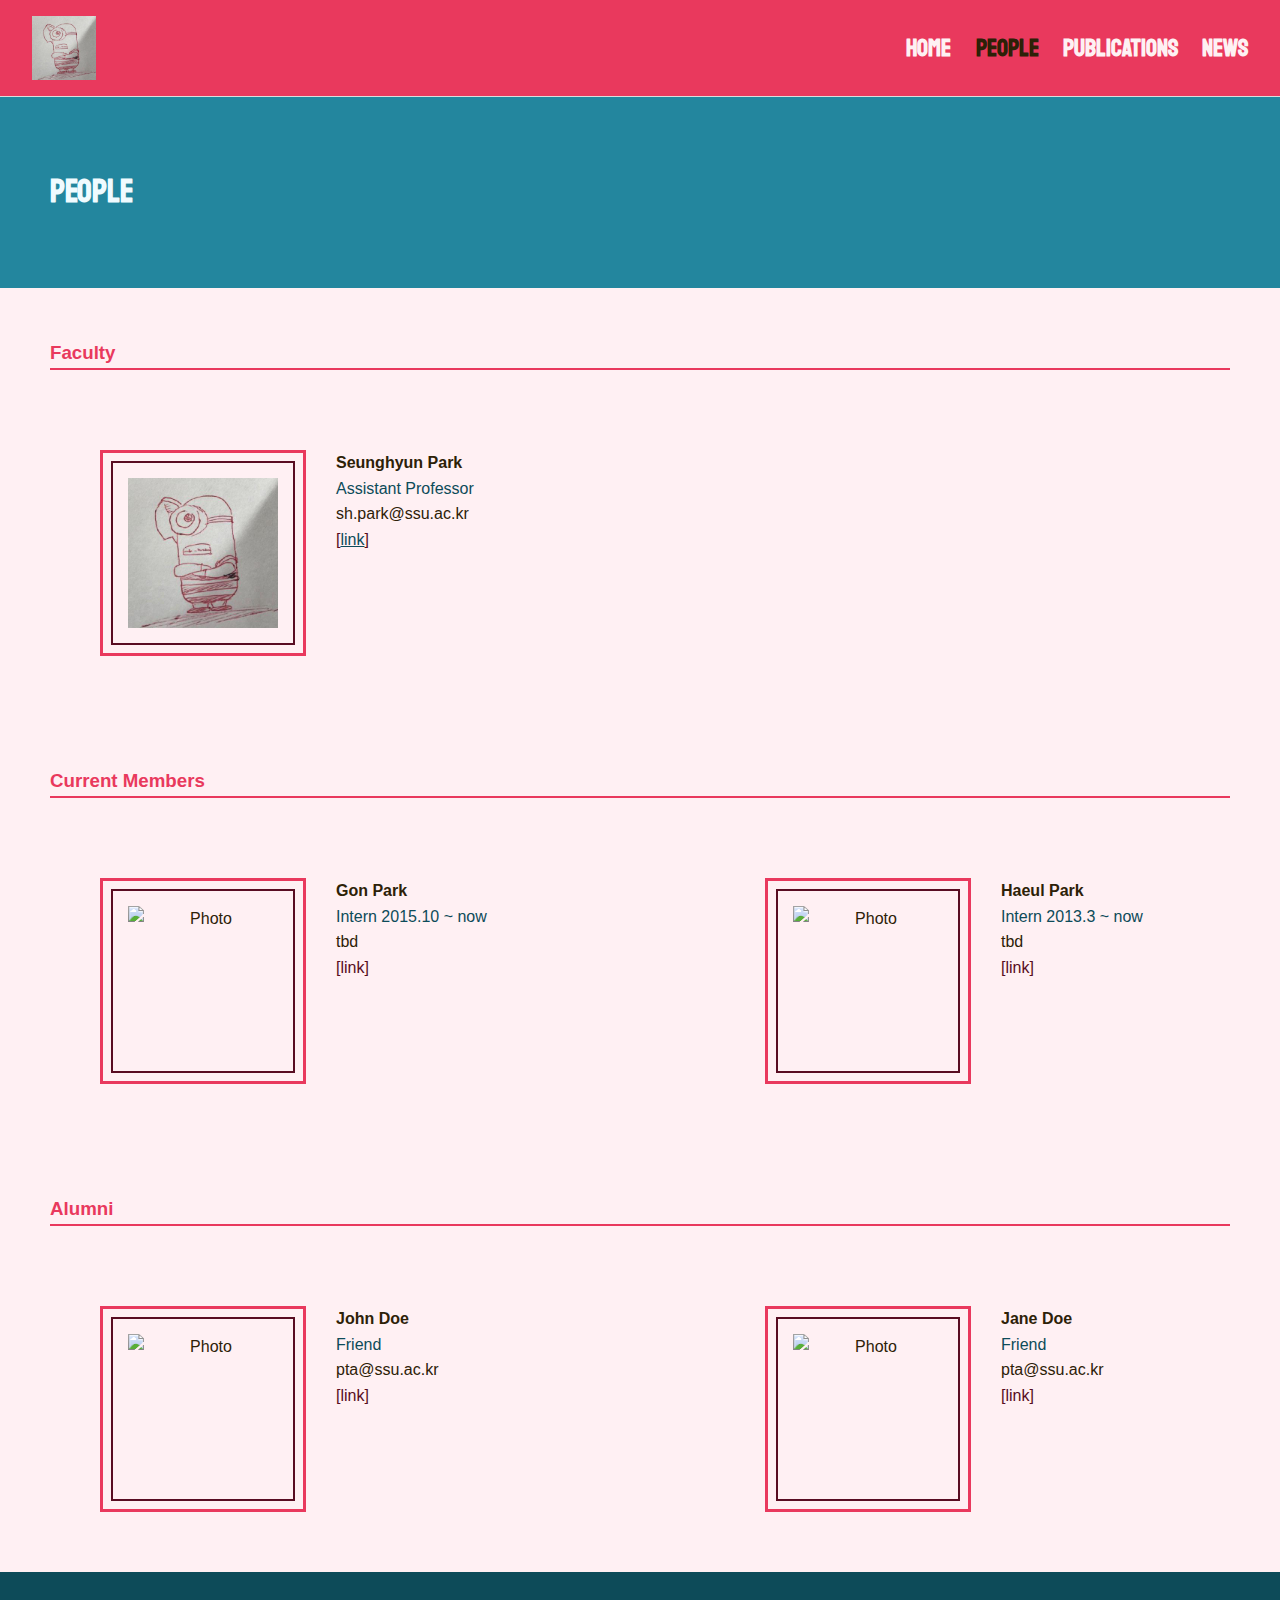
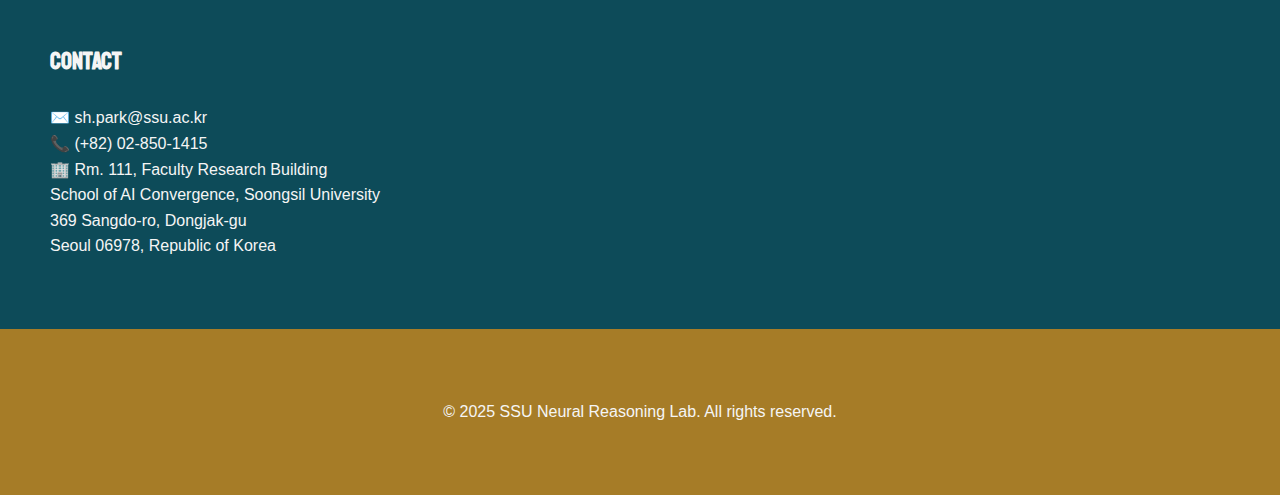
==== people.html @ 52098c27 "first commit" ====
<!DOCTYPE html>
<html lang="en">

<head>
    <meta charset="UTF-8">
    <meta name="viewport" content="width=device-width, initial-scale=1.0">
    <title>People</title>
    <link rel="stylesheet" href="css/style.css">
    <link rel="stylesheet" href="css/people.css">
    <link href="https://fonts.googleapis.com/css2?family=Staatliches&display=swap" rel="stylesheet">
    <link href="https://fonts.googleapis.com/css2?family=Archivo&display=swap" rel="stylesheet">
</head>

<body>
    <div id="header"></div>
    <main>
        <div class="other-head">
            <h1 style="color: #f0fbff; font-family: 'Staatliches', sans-serif;">PEOPLE</h1>
        </div>
        <section class="faculty">
            <div class="people-category">
                <h3 style="color: #e9395d;">Faculty</h3>
            </div>
            <div class="member-grid">
                <div class="member">
                    <div class="photo-frame-outer">
                        <div class="photo-frame-inner">
                            <img src="images/minion.jpg" alt="Photo" class="photo">
                        </div>
                    </div>
                    <div class="member-info">
                        <h4 class="name">Seunghyun Park</h4>
                        <h4 class="position">Assistant Professor</h4>
                        <div class="email">sh.park@ssu.ac.kr</div>
                        <div class="ext-link">[<a href="https://scholar.google.com/citations?user=iowjmTwAAAAJ&hl=en"
                                target="_blank" style="color:#0d4b59;">link</a>]</div>
                    </div>
                </div>
            </div>
        </section>

        <section class="current-members">
            <div class="people-category">
                <h3 style="color: #e9395d;">Current Members</h3>
            </div>
            <div class="member-grid">
                <div class="member">
                    <div class="photo-frame-outer">
                        <div class="photo-frame-inner">
                            <img src="images/placeholder.png" alt="Photo" class="photo">
                        </div>
                    </div>
                    <div class="member-info">
                        <div class="name">Gon Park</div>
                        <div class="position">Intern 2015.10 ~ now</div>
                        <div class="email">tbd</div>
                        <div class="ext-link">[link]</div>
                    </div>
                </div>
                <div class="member">
                    <div class="photo-frame-outer">
                        <div class="photo-frame-inner">
                            <img src="images/placeholder.png" alt="Photo" class="photo">
                        </div>
                    </div>
                    <div class="member-info">
                        <div class="name">Haeul Park</div>
                        <div class="position">Intern 2013.3 ~ now</div>
                        <div class="email">tbd</div>
                        <div class="ext-link">[link]</div>
                    </div>
                </div>
            </div>
        </section>

        <section class="alumni">
            <div class="people-category">
                <h3 style="color: #e9395d;">Alumni</h3>
            </div>
            <div class="member-grid">
                <div class="member">
                    <div class="photo-frame-outer">
                        <div class="photo-frame-inner">
                            <img src="images/placeholder.png" alt="Photo" class="photo">
                        </div>
                    </div>
                    <div class="member-info">
                        <div class="name">John Doe</div>
                        <div class="position">Friend</div>
                        <div class="email">pta@ssu.ac.kr</div>
                        <div class="ext-link">[link]</div>
                    </div>
                </div>
                <div class="member">
                    <div class="photo-frame-outer">
                        <div class="photo-frame-inner">
                            <img src="images/placeholder.png" alt="Photo" class="photo">
                        </div>
                    </div>
                    <div class="member-info">
                        <div class="name">Jane Doe</div>
                        <div class="position">Friend</div>
                        <div class="email">pta@ssu.ac.kr</div>
                        <div class="ext-link">[link]</div>
                    </div>
                </div>
            </div>
        </section>

        <section class="contact">
            <div class="contact-title">
                <h2 style="font-family: 'Staatliches', sans-serif;">Contact</h2>
            </div>
            <div id="contact"></div>
        </section>
    </main>

    <div id="footer"></div>
    <script src="js/main.js"></script>
</body>


</html>
---- css/style.css ----
/* 기본 스타일 초기화 */
* {
    margin: 0;
    padding: 0;
    box-sizing: border-box;
    /* font-family: Arial, sans-serif; */
    /* font-family: 'Inter', 'Noto Sans KR', sans-serif; */
    font-family: 'Achivo', sans-serif;
    /* border: 1px solid black; */
}

/* color map


붉은흰색: #fef1f3
다홍색: #e9395d
연한다홍색: #fff0f3
진한파란색: #0d4b59
파란색: #23869e
연한파랑색: #f0fbff
진한똥색(글씨용): #590d22
똥색: #a67c27
연한똥색: #fffbf0
진한검은색 (글씨용): #2d2107

*/



/* 전체 레이아웃 */
body {
    /* 줄간격 */
    line-height: 1.6;
    background-color: #fff0f3;
    color: #2d2107;
}

/* 헤더 스타일 */
header {
    background: #e9395d;
    padding: 1rem 2rem;
    display: flex;
    /* 가운데 정렬 (세로방향) */
    align-items: center;
    /* 양쪽 끝 정렬 (가로방향) */
    justify-content: space-between;
    border-bottom: 1px solid #ddd;
}


.other-head {
    text-align: left;
    background: #23869e;
    color: #2d2107;
    width: 100%;
    box-sizing: border-box;
    padding: 70px 50px;
    margin: 0px 0px;
}

.header-logo {
    height: 4rem;
    width: auto;
}

/* 로고 스타일 */
/* .logo {
    font-size: 1.5rem;
    font-weight: bold;
} */

/* 네비게이션 스타일 */
nav {
    flex-grow: 1;
    text-align: right;
}

nav ul {
    list-style: none;
    padding: 0;
}

nav ul li {
    display: inline;
    margin-left: 20px;
}

nav ul li a {
    color: #fef1f3;
    text-decoration: none;
    font-weight: bold;
    font-size: x-large;
    font-family: 'Staatliches', sans-serif;
}

nav ul li.active a {
    color: #2d2107;
}


nav ul li a:hover {
    color: #2d2107;
}


/* 메인 섹션 스타일 */
main {
    text-align: center;
}

.intro {
    font-size: 2rem;
    text-align: center;
    margin: 50px 200px;
}


.contact {
    width: 100%;
    background-color: #0d4b59;
    padding: 20px 0;
}

.contact-title {
    text-align: left;
    color: whitesmoke;
    box-sizing: border-box;
    /* TOP RIGHT BOTTOM LEFT */
    margin: 50px 50px 25px 50px;
}

.contact-main {
    text-align: left;
    color: whitesmoke;
    box-sizing: border-box;
    margin: 25px 50px 50px 50px;
    font-family: 'Archivo', sans-serif;
}



footer {
    width: 100%;
    background-color: #a67c27;
    padding: 20px 0;
}

/* 푸터 스타일 */
.footer-cr {
    color: whitesmoke;
    text-align: center;
    /* display: flex; */
    justify-content: space-between;
    align-items: center;
    margin: 50px 50px;
}

.footer-logo {
    /* height: 140px; */
    height: auto;
    width: auto;
}
---- css/people.css ----
.people-category {
    text-align: left;
    /* background: white; */
    margin: 50px 50px 20px 50px;
    border-bottom: 2px solid #e9395d;
}


.member-grid {
    display: grid;
    grid-template-columns: repeat(2, 1fr);
    gap: 50px;
}

/* 개별 멤버 박스 스타일 */
.member {
    display: flex;
    /* align-items: center; */
    /* justify-content: space-between; */
    margin: 50px 100px;
}

.photo-frame-outer {
    padding: 8px;
    border: 3px solid #e9395d;
    padding: 8px 8px;
    margin: 10px 30px 10px 0px;
}

.photo-frame-inner {
    padding: 8px;
    border: 2px solid #590d22;
    padding: 15px 15px;
}


.photo {
    /* display: block; */
    display: flex;
    align-items: center;
    justify-content: center;
    width: 150px;
    height: 150px;
    object-fit: cover;
    /* border-radius: 50%; */
    /* padding: 2px 2px; */
    /* margin: 5px 5px; */
}

.member-info {
    margin: 10px 0px;
}

.name {
    text-align: left;
    font-weight: bold;
    font-size: 1rem;
    color: #2d2107;
}

.position {
    text-align: left;
    font-size: 1rem;
    font-weight: normal;
    color: #0d4b59;
}

.email {
    text-align: left;
    font-size: 1rem;
    color: #2d2107;
}

.ext-link {
    text-align: left;
    font-size: 1rem;
    color: #590d22;
}
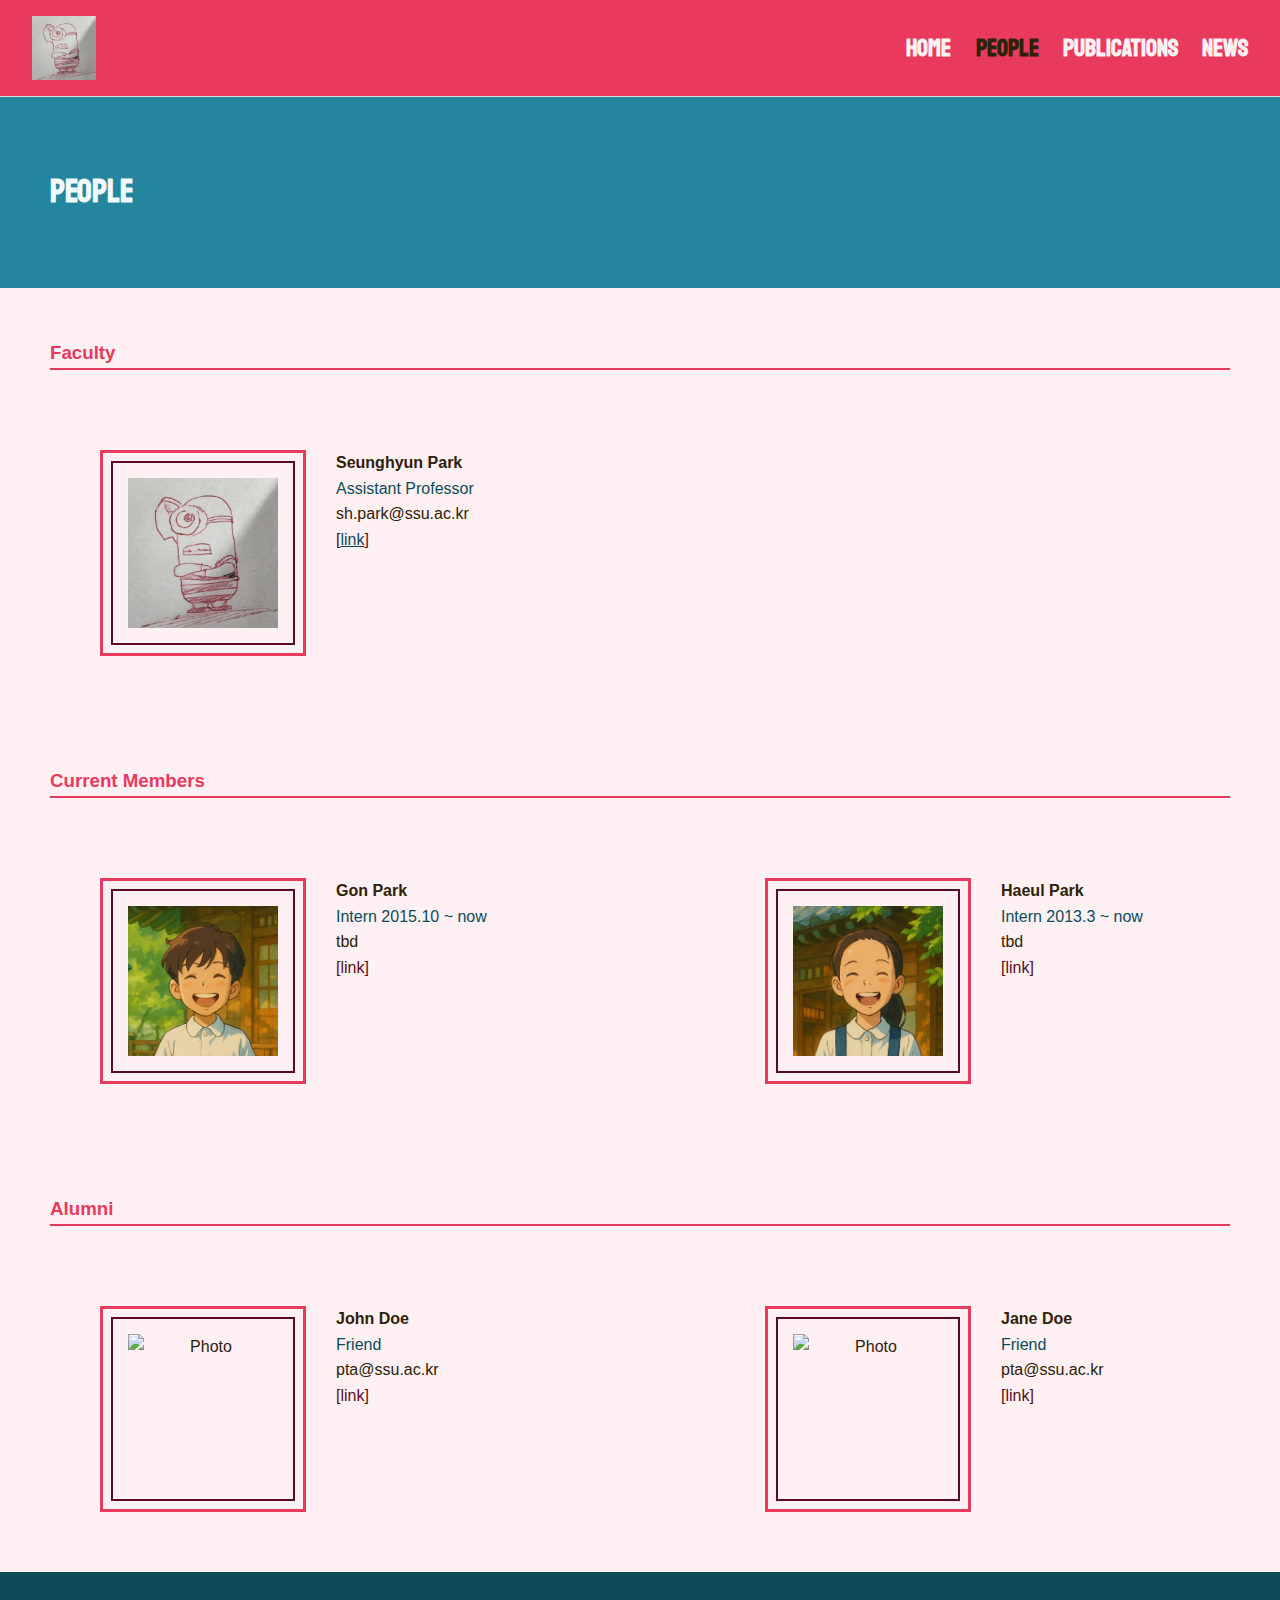
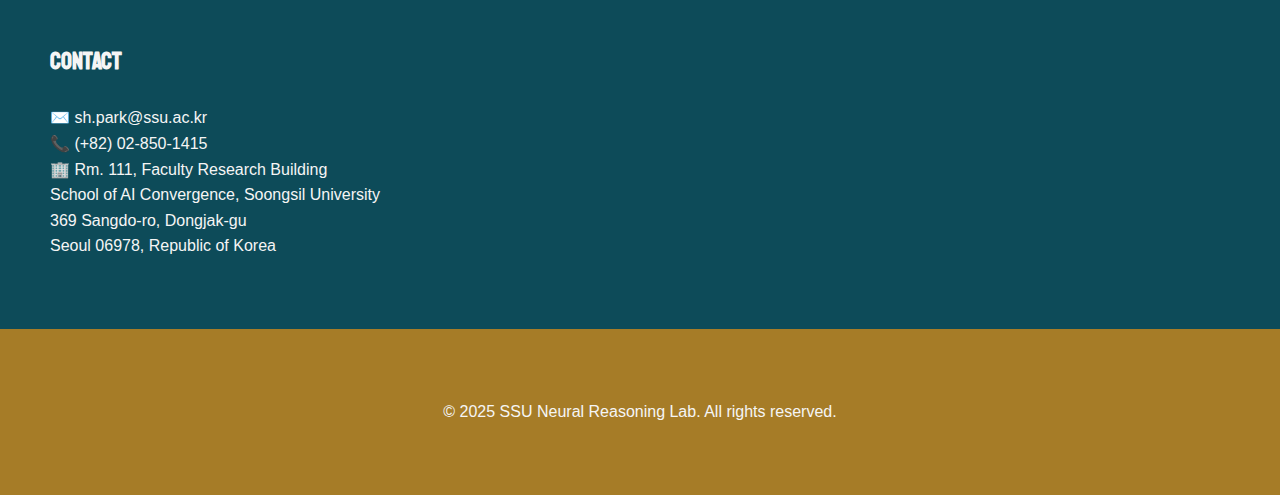
==== commit 0268d8e7: "add: some pictures" ====
--- a/people.html
+++ b/people.html
@@ -47,7 +47,7 @@
                 <div class="member">
                     <div class="photo-frame-outer">
                         <div class="photo-frame-inner">
-                            <img src="images/placeholder.png" alt="Photo" class="photo">
+                            <img src="images/gon.png" alt="Photo" class="photo">
                         </div>
                     </div>
                     <div class="member-info">
@@ -60,7 +60,7 @@
                 <div class="member">
                     <div class="photo-frame-outer">
                         <div class="photo-frame-inner">
-                            <img src="images/placeholder.png" alt="Photo" class="photo">
+                            <img src="images/haeul.png" alt="Photo" class="photo">
                         </div>
                     </div>
                     <div class="member-info">
--- a/css/style.css
+++ b/css/style.css
@@ -111,7 +111,8 @@
 .intro {
     font-size: 2rem;
     text-align: center;
-    margin: 50px 200px;
+    margin: 50px auto;
+    max-width: 90%;
 }
 
 
--- a/css/people.css
+++ b/css/people.css
@@ -75,4 +75,28 @@
     text-align: left;
     font-size: 1rem;
     color: #590d22;
+}
+
+@media screen and (max-width: 768px) {
+    .member-grid {
+        grid-template-columns: 1fr;
+        gap: 20px;
+    }
+
+    .member {
+        flex-direction: column;
+        margin: 10px;
+        align-items: center;
+        text-align: center;
+        width: 100%;
+        box-sizing: border-box;
+    }
+
+    .photo-frame-outer {
+        margin: 0 0 20px 0;
+    }
+
+    .member-info {
+        margin: 0;
+    }
 }